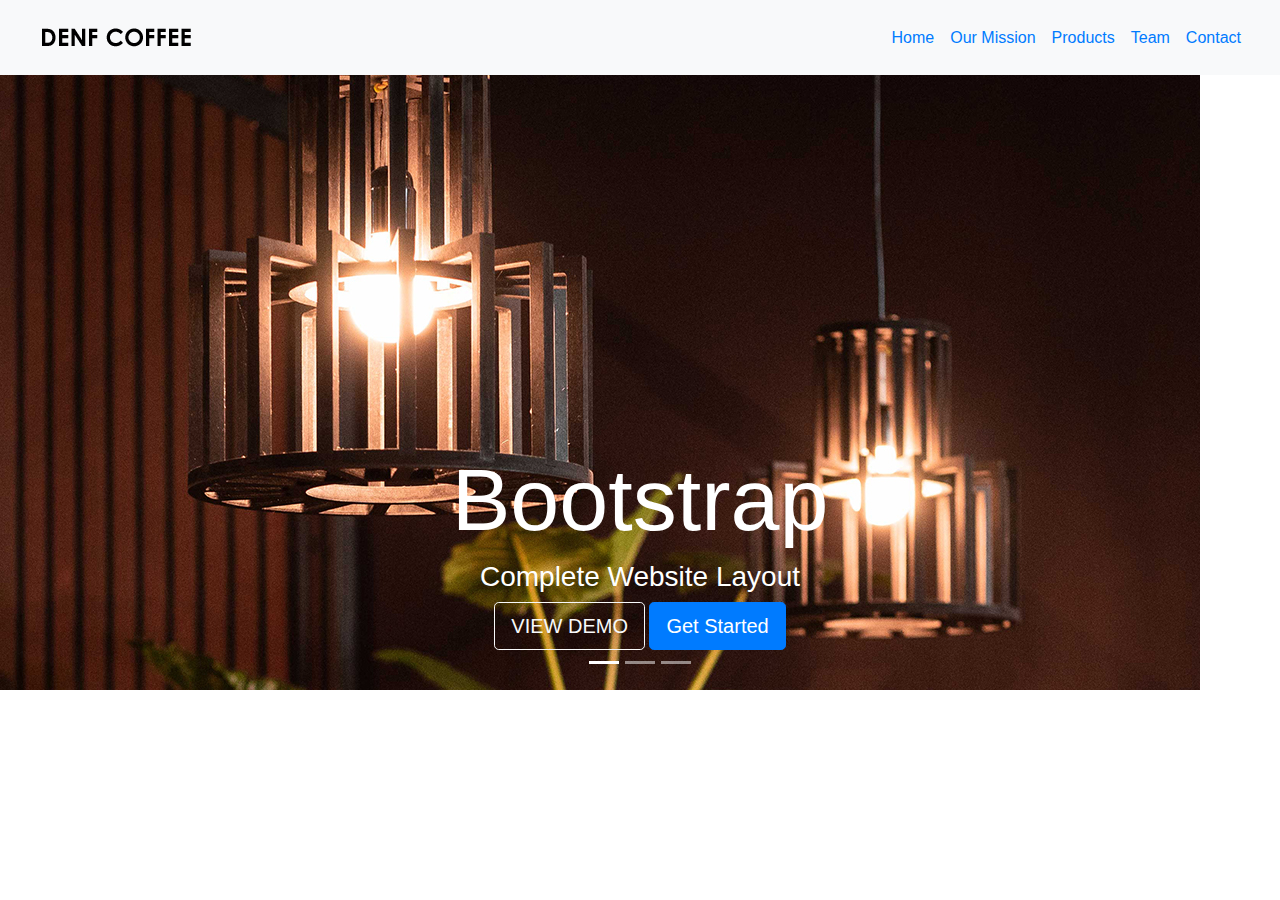
==== index.html @ 69b0d16e "added files + structure + started the site" ====
<!doctype html>
<html lang="en">
  <head>
    <!-- Required meta tags -->
    <meta charset="utf-8">
    <meta name="viewport" content="width=device-width, initial-scale=1, shrink-to-fit=no">
	<title>DENF COFFEE ROASTERS</title>
	  
    <!-- Bootstrap CSS -->
    <link rel="stylesheet" href="css/bootstrap.min.css">

    <link href="css/styles.css" rel="stylesheet">
  </head>
	
  <body>
    
	  <!-- navigation-->
	<nav class="navbar navbar-expand-md navbar-ligt bg-light sticky-top">
	<div class="container-fluid">
		<a class="navbar-brand" href="index.html"><img  src="images/DENF_logo-V2.png" alt="DENF logo"></a>
		<button class="navbar-toggler" type="button" data-toggle="collapse" data-target="#navbarResponsive">
		<span class="navbar-toggler-icon"></span>
		</button>
		<div class="collapse navbar-collapse" id="navbarResponsive">
		<ul class="navbar-nav ml-auto">
			<li class="nav-item active">
				<a class="nav-link" href="#">Home</a>
			</li> 
			<li class="nav-item">
				<a class="nav-link" href="#">Our Mission</a>
			</li> 			
			<li class="nav-item">
				<a class="nav-link" href="#">Products</a>
			</li>
			<li class="nav-item">
				<a class="nav-link" href="#">Team</a>
			</li>
			<li class="nav-item">
				<a class="nav-link" href="#">Contact</a>
			</li>
		</ul>
	</div>		
</div>
</nav>

<!--Image Slider-->
<div  id="slides" class="carousel slide" data-ride="carousel">
<ul class="carousel-indicators">
	<li data-target="#slides" data-slide-to="0" class="active"></li>
	<li data-target="#slides" data-slide-to="0"></li>
	<li data-target="#slides" data-slide-to="0"></li>
</ul>
<div class="carousel-inner">
	<div class="carousel-item active">
		<img src="images/background-1.jpg" alt="lamps">	
		<div class="carousel-caption">
			<h1 class="display-2">Bootstrap</h1>
			<h3>Complete Website Layout</h3>
			<button type="button" class="btn btn-outline-light btn-lg">VIEW DEMO</button> 
			<button type="button" class="btn btn-primary btn-lg">Get Started</button>
		</div>
	</div>
	<div class="carousel-item">
		<img src="images/background-2.jpg" alt="table">	
	</div>
	<div class="carousel-item">
		<img src="images/background-3.jpg" alt="latte-art">	
	</div>
</div>
</div>

<!--Jumbotron--> 
	  
	  

	  
	  
	  
	  

    <!-- Optional JavaScript -->
    <!-- jQuery first, then Popper.js, then Bootstrap JS -->
    <script src="js/jquery-3.5.0.slim.min.js"></script>
    <script src="js/bootstrap.bundle.min.js"></script>
  </body>
</html>
---- css/styles.css ----
@charset "utf-8";
/* CSS Document */

@import url('https://fonts.googleapis.com/css?family=Poppins:400,500,700');











/*---Media Queries --*/
@media (max-width: 992px) {

  }
@media (max-width: 768px) {
  
}
@media (max-width: 576px) {
  
}


/*---Firefox Bug Fix --*/
.carousel-item {
  transition: -webkit-transform 0.5s ease;
  transition: transform 0.5s ease;
  transition: transform 0.5s ease, -webkit-transform 0.5s ease;
  -webkit-backface-visibility: visible;
  backface-visibility: visible;
}
/*--- Fixed Background Image --*/
figure {
  position: relative;
  width: 100%;
  height: 60%;
  margin: 0!important;
}
.fixed-wrap {
  clip: rect(0, auto, auto, 0);
  position: absolute;
  top: 0;
  left: 0;
  width: 100%;
  height: 100%;
}
#fixed {
  background-image: url('img/mac.png');
  position: fixed;
  display: block;
  top: 0;
  left: 0;
  width: 100%;
  height: 100%;
  background-size: cover;
  background-position: center center;
  -webkit-transform: translateZ(0);
          transform: translateZ(0);
  will-change: transform;
}
/*--- Bootstrap Padding Fix --*/
[class*="col-"] {
    padding: 1rem;
}
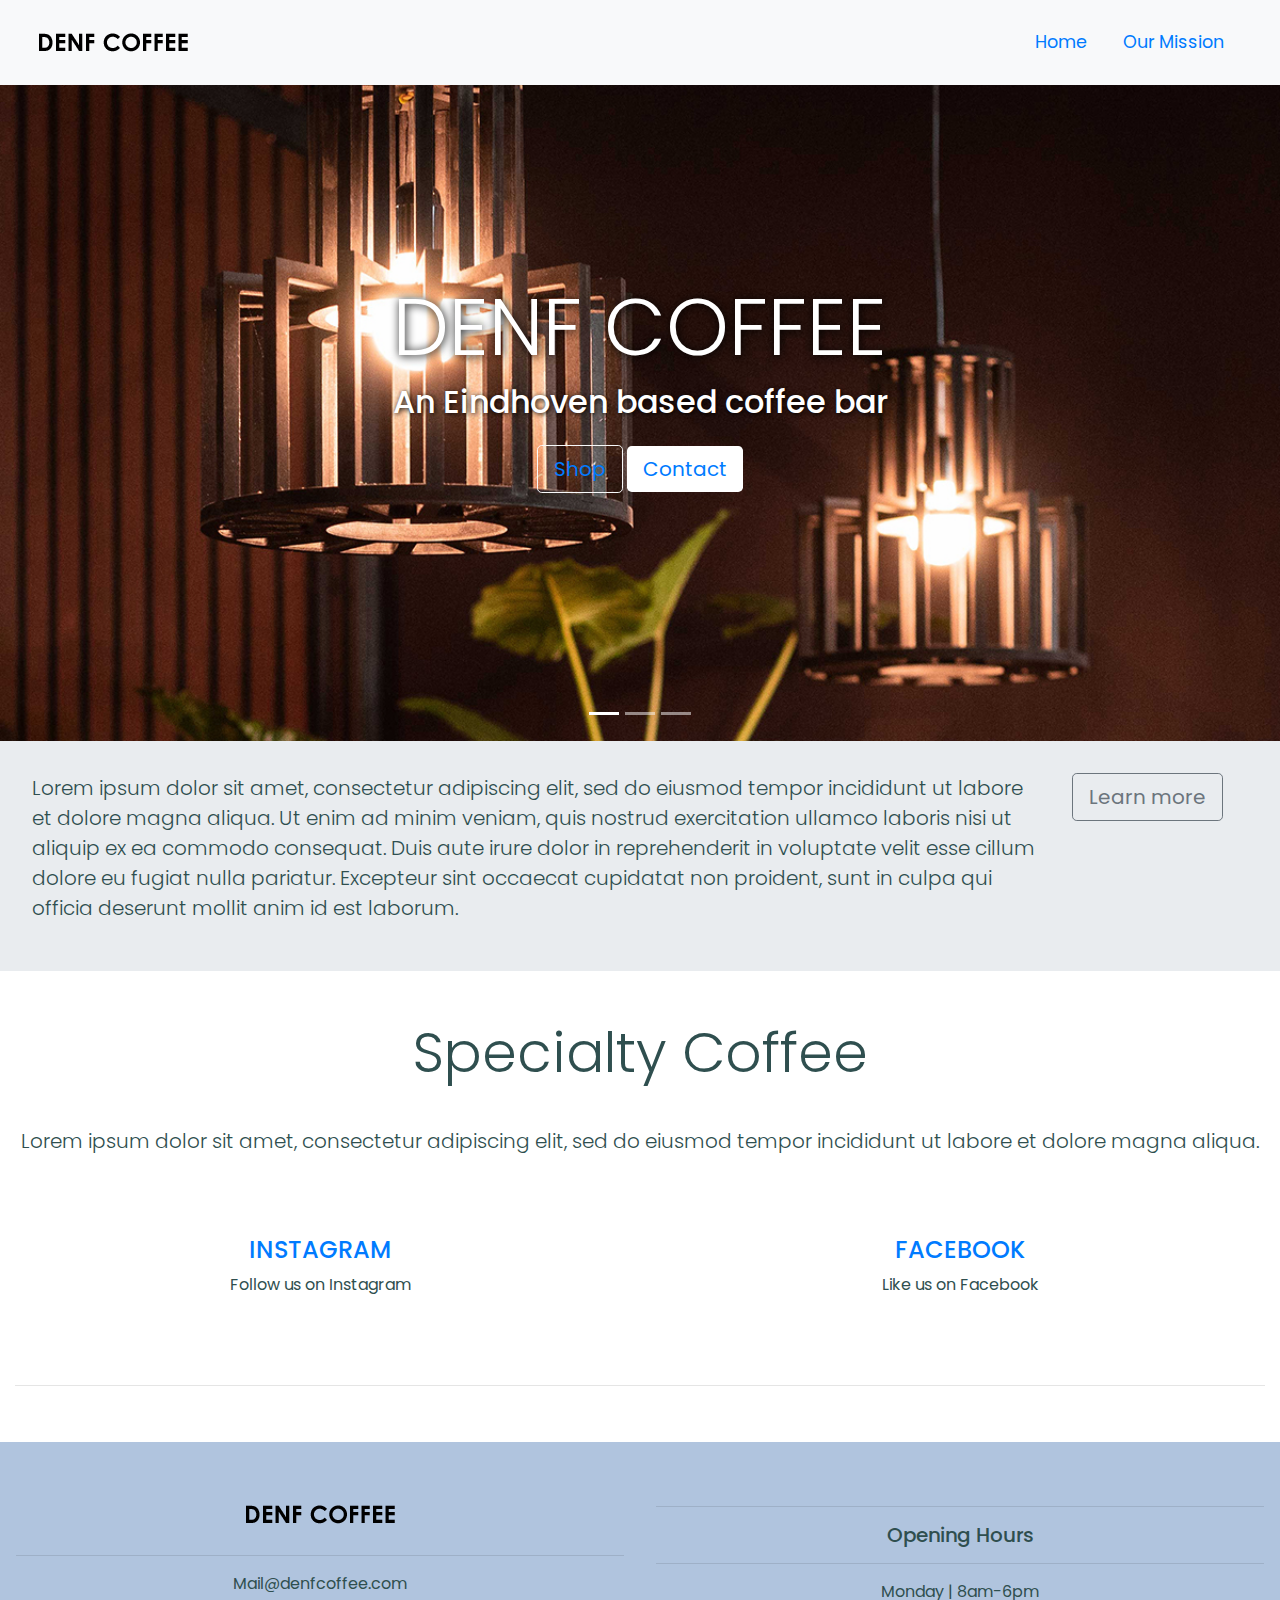
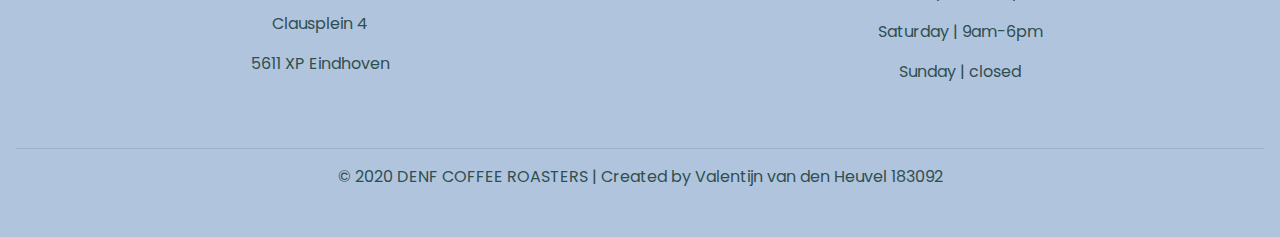
==== commit 7891802d: "finished html and css almost. linked both html files with hyperlinks" ====
--- a/index.html
+++ b/index.html
@@ -4,7 +4,7 @@
     <!-- Required meta tags -->
     <meta charset="utf-8">
     <meta name="viewport" content="width=device-width, initial-scale=1, shrink-to-fit=no">
-	<title>DENF COFFEE ROASTERS</title>
+	<title>DENF COFFEE</title>
 	  
     <!-- Bootstrap CSS -->
     <link rel="stylesheet" href="css/bootstrap.min.css">
@@ -18,26 +18,17 @@
 	<nav class="navbar navbar-expand-md navbar-ligt bg-light sticky-top">
 	<div class="container-fluid">
 		<a class="navbar-brand" href="index.html"><img  src="images/DENF_logo-V2.png" alt="DENF logo"></a>
-		<button class="navbar-toggler" type="button" data-toggle="collapse" data-target="#navbarResponsive">
-		<span class="navbar-toggler-icon"></span>
-		</button>
-		<div class="collapse navbar-collapse" id="navbarResponsive">
+		<button class="navbar-toggler" type="button" data-toggle="collapse" data-target="#navbarNav" aria-controls="navbarNav" aria-expanded="false" aria-label="Toggle navigation">
+    	<span class="navbar-toggler-icon"></span>
+  		</button>
+		<div class="collapse navbar-collapse" id="navbarNav">
 		<ul class="navbar-nav ml-auto">
 			<li class="nav-item active">
-				<a class="nav-link" href="#">Home</a>
+				<a class="nav-link" href="index.html">Home</a>
 			</li> 
 			<li class="nav-item">
-				<a class="nav-link" href="#">Our Mission</a>
+				<a class="nav-link" href="Our_mission.html">Our Mission</a>
 			</li> 			
-			<li class="nav-item">
-				<a class="nav-link" href="#">Products</a>
-			</li>
-			<li class="nav-item">
-				<a class="nav-link" href="#">Team</a>
-			</li>
-			<li class="nav-item">
-				<a class="nav-link" href="#">Contact</a>
-			</li>
 		</ul>
 	</div>		
 </div>
@@ -54,10 +45,15 @@
 	<div class="carousel-item active">
 		<img src="images/background-1.jpg" alt="lamps">	
 		<div class="carousel-caption">
-			<h1 class="display-2">Bootstrap</h1>
-			<h3>Complete Website Layout</h3>
-			<button type="button" class="btn btn-outline-light btn-lg">VIEW DEMO</button> 
-			<button type="button" class="btn btn-primary btn-lg">Get Started</button>
+			<h1 class="display-2">DENF COFFEE</h1>
+			<h3>An Eindhoven based coffee bar</h3>
+			<button type="button" class="btn btn-outline-light btn-lg">
+			<a href="https://www.instagram.com/denf_coffee/?hl=nl">Shop</a></button> 
+			<button type="button" class="btn btn-primary btn-lg">
+			<a href="https://www.instagram.com/denf_coffee/?hl=nl">Contact</a></button>
+			
+
+			
 		</div>
 	</div>
 	<div class="carousel-item">
@@ -70,10 +66,73 @@
 </div>
 
 <!--Jumbotron--> 
+<div class="container-fluid">
+<div class="row jumbotron">
+	<div class="col-xs-12 col-sm-12 col-md-9 col-lg-9 col-xl-10"> 
+		<p class="lead">Lorem ipsum dolor sit amet, consectetur adipiscing elit, sed do eiusmod tempor incididunt ut labore et dolore magna aliqua. Ut enim ad minim veniam, quis nostrud exercitation ullamco laboris nisi ut aliquip ex ea commodo consequat. Duis aute irure dolor in reprehenderit in voluptate velit esse cillum dolore eu fugiat nulla pariatur. Excepteur sint occaecat cupidatat non proident, sunt in culpa qui officia deserunt mollit anim id est laborum.</p>
+	</div>
+	<div class="col-xs-12 col-sm-12 col-md-3 col-lg-3 col-xl-2">
+	<a href="https://www.instagram.com/denf_coffee/?hl=nl"><button type="button" class="btn btn-outline-secondary btn-lg">Learn more</button></a>
+		</div>
+</div>
+</div>
 	  
+<!-- Welcome--> 
+<div class="container-fluid padding">
+<div class="row weclome text-center">
+	<div class="col-12">
+		<h1 class="display-4">Specialty Coffee</h1>
+	</div>
+	<hr>
+	<div class="col-12">
+		<p class="lead">Lorem ipsum dolor sit amet, consectetur adipiscing elit, sed do eiusmod tempor incididunt ut labore et dolore magna aliqua.</p></div>
+</div>
+</div>
+	
+<!--social media icons-->
+<div class="container-fluid padding">
+<div class="row text-center padding">
+	<div class="col-xs-12 col-sm-6">
+		<h4><a href="https://www.instagram.com/denf_coffee/?hl=nl">INSTAGRAM</a></h4>
+		<p>Follow us on Instagram</p>
+	</div>
+	<div class="col-xs-12 col-sm-6">
+		<h4><a href="https://nl-nl.facebook.com/denfcoffee">FACEBOOK</a></h4>
+		<p>Like us on Facebook</p>
+	</div>
+		
+	
+</div>
+<hr class="my-4">
+</div>
 	  
 
-	  
+<!--footer-->
+<footer>
+<div class="container-fluid padding">
+<div class="row text-center">
+	<div class="col-md-6">
+		<img src="images/DENF_logo-V2.png" alt="DENF logo">
+		<hr class="light">
+		<p>Mail@denfcoffee.com</p>
+		<p>Clausplein 4</p>
+		<p>5611 XP Eindhoven</p>
+	</div>	
+	<div class="col-md-6">
+		<hr class="light">
+		<h5>Opening Hours</h5>
+		<hr class="light">
+		<p>Monday | 8am-6pm</p>
+		<p>Saturday | 9am-6pm</p>
+		<p>Sunday | closed</p>
+	</div>
+	<div class="col-12">
+		<hr class="light">
+		<h7>&copy; 2020 DENF COFFEE ROASTERS | Created by Valentijn van den Heuvel 183092</h7>
+	</div>	
+</div>
+</div>
+</footer>  
 	  
 	  
 	  
--- a/css/styles.css
+++ b/css/styles.css
@@ -3,13 +3,82 @@
 
 @import url('https://fonts.googleapis.com/css?family=Poppins:400,500,700');
 
+html, body {
+	height: 100%;
+	width: 100;
+	font-family: 'Poppins', sans-serif; 
+	color: darkslategray; 
+}
 
+.navbar{
+	padding: 0.8rem; 
+}
 
+.navbar-nav li {
+	padding-right: 20px; 
+}
 
+.nav-link { 
+	font-size: 1.1em !important;
+}
 
+.carousel-inner img { 
+width: 100%;
+height: 100%; 
+}
 
+.carousel-caption { 
+position: absolute;
+top: 50%; 
+transform: translateY(-50%);	
+}
 
+.carousel-caption h1 {
+font-size: 500%;
+text-transform: uppercase; 
+text-shadow: 1px 1px 10px black; 
+}
 
+.carousel-caption h3{
+font-size: 200%;
+font-weight: 500; 
+text-shadow: 1px 1px 5px black; 
+padding-bottom: 1rem; 
+}
+
+.btn-primary{
+background-color: white; 
+border: none; 	
+}
+
+.jumbotron {
+border-radius: 0; 
+padding: 1rem;
+}
+
+.padding{
+padding-bottom: 2rem; 
+	
+}	
+
+.welcome {
+	width: 75%;
+	margin: 0 auto;
+	padding-top: 2rem; 
+}
+
+.welcome hr {
+border-top: 2px solid steelblue;
+width: 95%; 
+margin-top: 0.3rem; 
+margin-bottom: 1rem; 
+}
+
+footer{
+background-color: lightsteelblue;
+padding-top: 2rem; 
+text-color: white; 
+}
 
 
 
@@ -18,7 +87,25 @@
 
   }
 @media (max-width: 768px) {
-  
+  .carousel-caption { 
+top: 45%; 
+}
+
+.carousel-caption h1 {
+font-size: 350%;
+}
+
+.carousel-caption h3{
+font-size: 140%;
+font-weight: 400; 
+padding-bottom: 0.2rem; 
+}
+
+.carousel-caption .btn {
+font-size: 95%; 
+padding: 8px; 14px; 	
+}
+	
 }
 @media (max-width: 576px) {
   
@@ -67,3 +154,22 @@
     padding: 1rem;
 }
 
+
+
+/*
+Extra small (xs) devices (portrait phones, less than 576px)
+No media query since this is the default in Bootstrap
+
+Small (sm) devices (landscape phones, 576px and up)
+@media (min-width: 576px) { ... }
+
+Medium (md) devices (tablets, 768px and up)
+@media (min-width: 768px) { ... }
+
+Large (lg) devices (desktops, 992px and up)
+@media (min-width: 992px) { ... }
+
+Extra (xl) large devices (large desktops, 1200px and up)
+@media (min-width: 1200px) { ... }
+*/
+
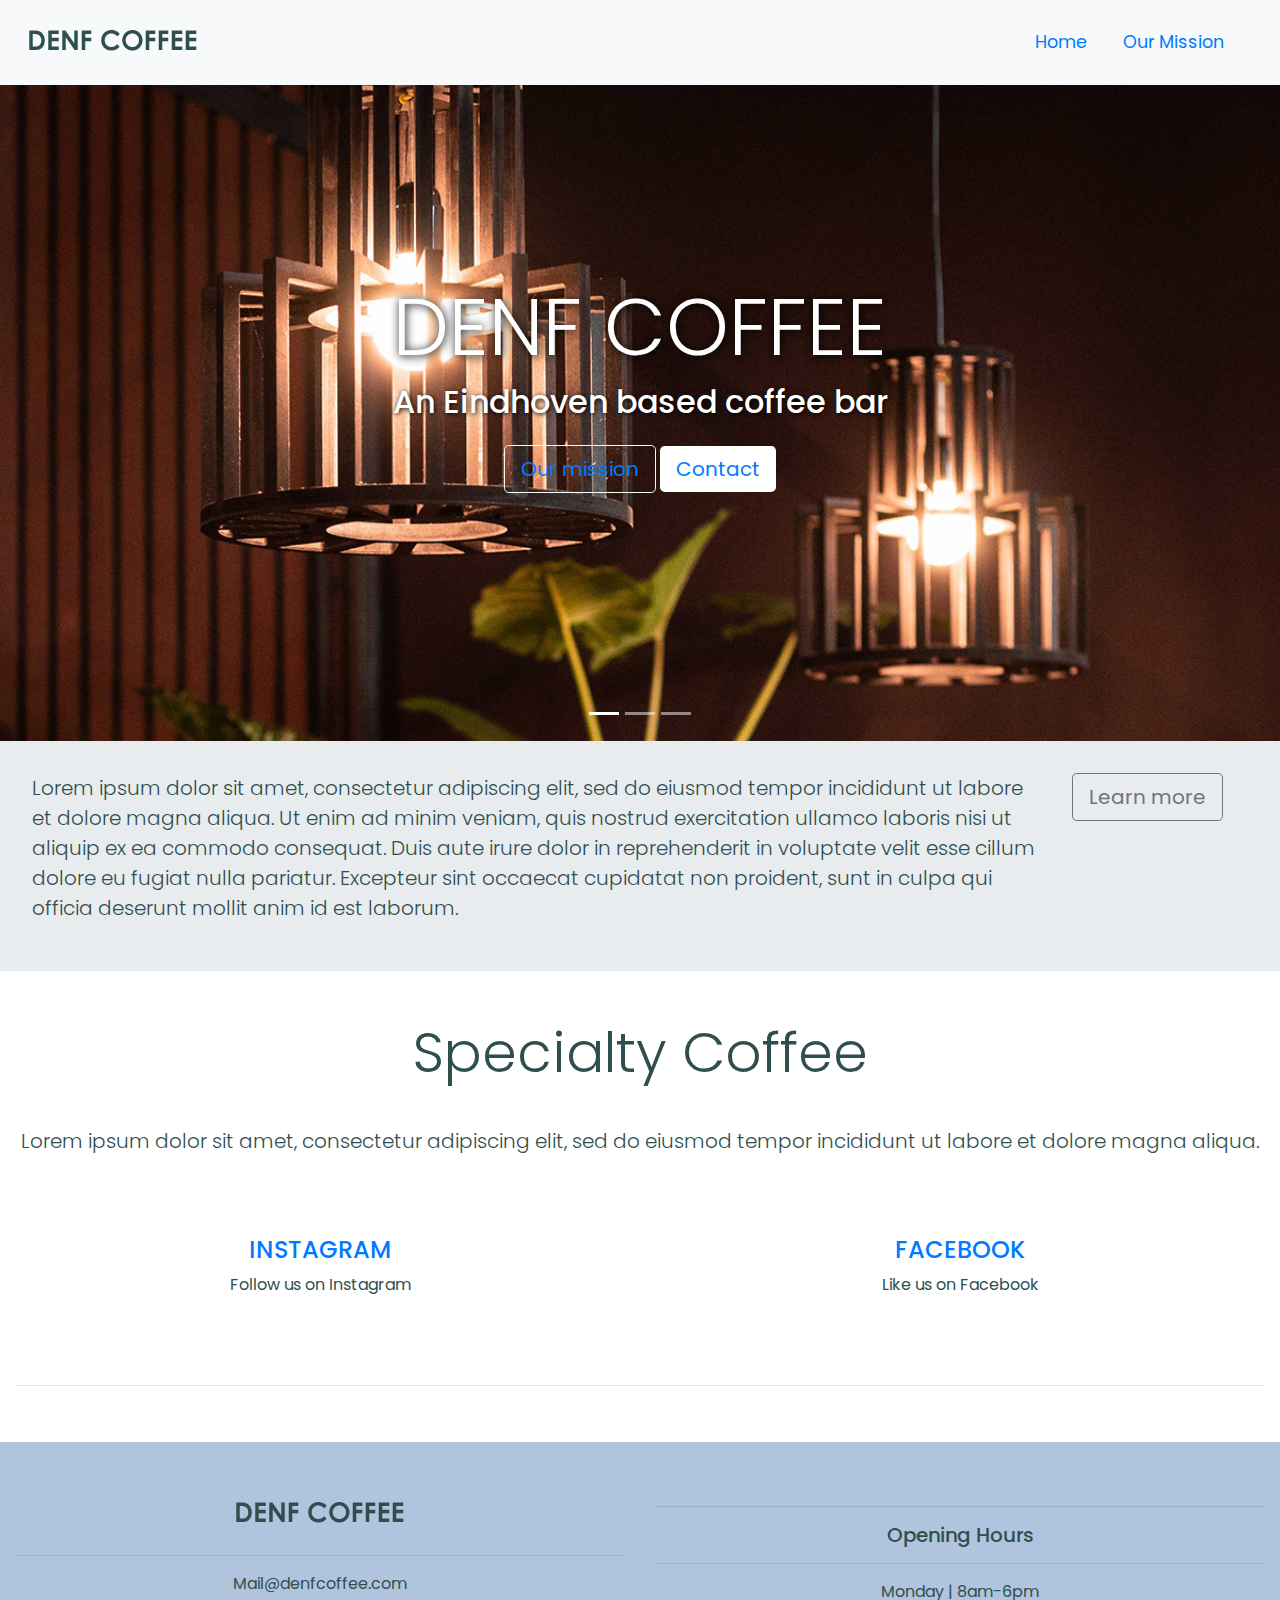
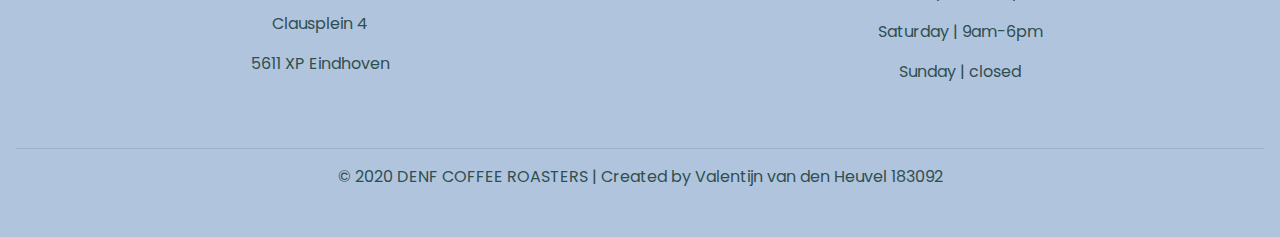
==== commit b088b925: "updated logo color and page liking" ====
--- a/index.html
+++ b/index.html
@@ -17,7 +17,7 @@
 	  <!-- navigation-->
 	<nav class="navbar navbar-expand-md navbar-ligt bg-light sticky-top">
 	<div class="container-fluid">
-		<a class="navbar-brand" href="index.html"><img  src="images/DENF_logo-V2.png" alt="DENF logo"></a>
+		<a class="navbar-brand" href="index.html"><img  src="images/DENF_logo-V3.png" alt="DENF logo"></a>
 		<button class="navbar-toggler" type="button" data-toggle="collapse" data-target="#navbarNav" aria-controls="navbarNav" aria-expanded="false" aria-label="Toggle navigation">
     	<span class="navbar-toggler-icon"></span>
   		</button>
@@ -48,7 +48,7 @@
 			<h1 class="display-2">DENF COFFEE</h1>
 			<h3>An Eindhoven based coffee bar</h3>
 			<button type="button" class="btn btn-outline-light btn-lg">
-			<a href="https://www.instagram.com/denf_coffee/?hl=nl">Shop</a></button> 
+			<a href="Our_mission.html">Our mission</a></button> 
 			<button type="button" class="btn btn-primary btn-lg">
 			<a href="https://www.instagram.com/denf_coffee/?hl=nl">Contact</a></button>
 			
@@ -112,7 +112,7 @@
 <div class="container-fluid padding">
 <div class="row text-center">
 	<div class="col-md-6">
-		<img src="images/DENF_logo-V2.png" alt="DENF logo">
+		<img src="images/DENF_logo-V3.png" alt="DENF logo">
 		<hr class="light">
 		<p>Mail@denfcoffee.com</p>
 		<p>Clausplein 4</p>
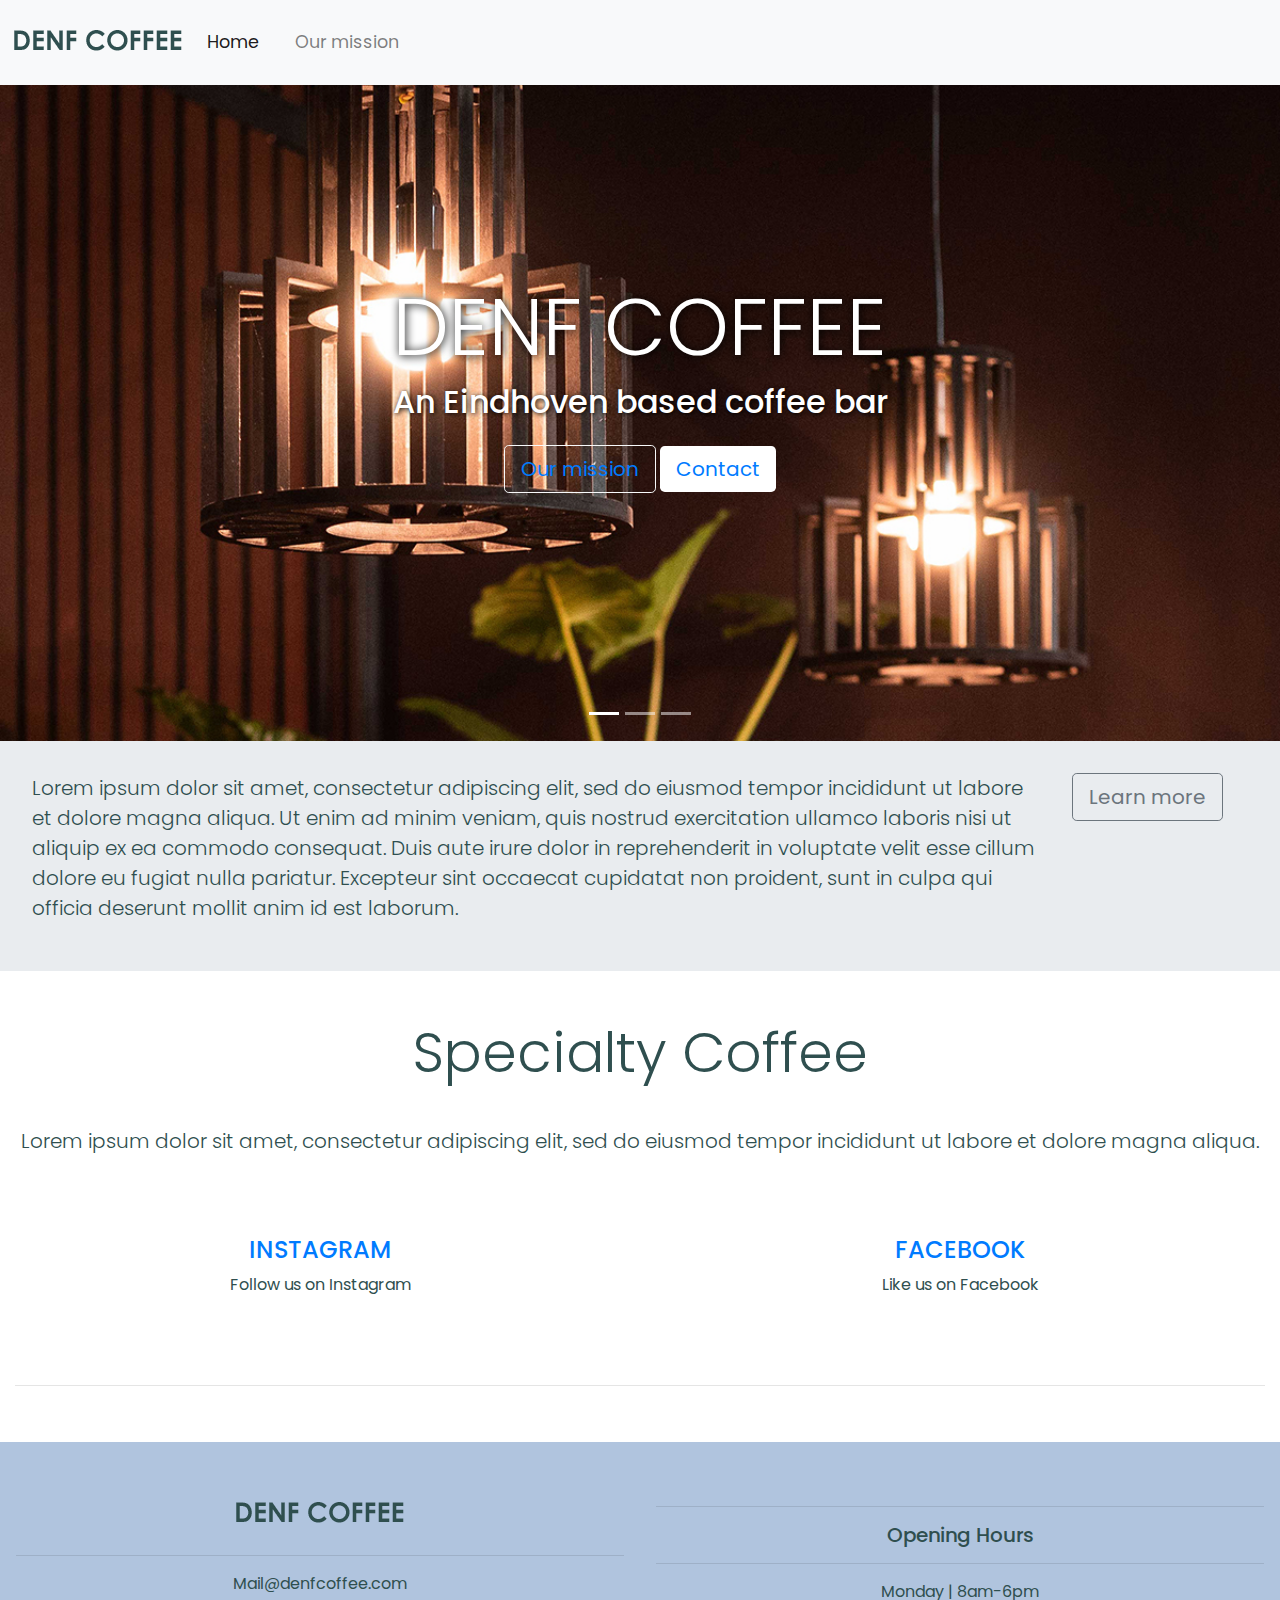
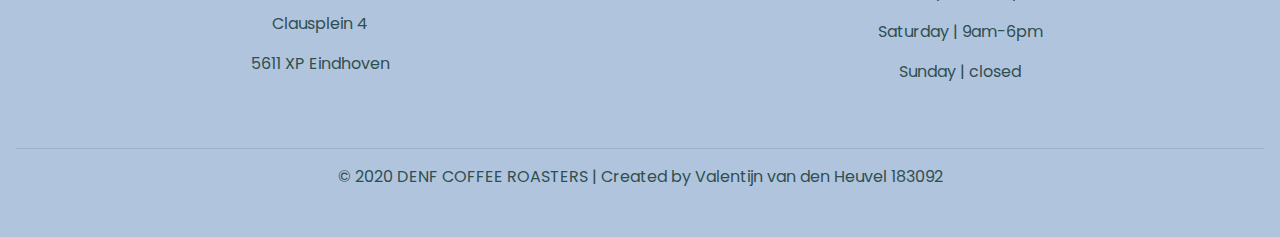
==== commit a16f5fbd: "fixed the navbar html" ====
--- a/index.html
+++ b/index.html
@@ -14,26 +14,25 @@
 	
   <body>
     
-	  <!-- navigation-->
-	<nav class="navbar navbar-expand-md navbar-ligt bg-light sticky-top">
-	<div class="container-fluid">
-		<a class="navbar-brand" href="index.html"><img  src="images/DENF_logo-V3.png" alt="DENF logo"></a>
-		<button class="navbar-toggler" type="button" data-toggle="collapse" data-target="#navbarNav" aria-controls="navbarNav" aria-expanded="false" aria-label="Toggle navigation">
-    	<span class="navbar-toggler-icon"></span>
-  		</button>
-		<div class="collapse navbar-collapse" id="navbarNav">
-		<ul class="navbar-nav ml-auto">
-			<li class="nav-item active">
-				<a class="nav-link" href="index.html">Home</a>
-			</li> 
-			<li class="nav-item">
-				<a class="nav-link" href="Our_mission.html">Our Mission</a>
-			</li> 			
-		</ul>
-	</div>		
-</div>
-</nav>
 
+<!-- nav bar 2.0-->
+	  		<nav class="navbar navbar-expand-lg navbar-light bg-light">
+		  <a class="navbar-brand" href="index.html"><img src="images/DENF_logo-V3.png" alt="logo"></a>
+		  <button class="navbar-toggler" type="button" data-toggle="collapse" data-target="#navbarSupportedContent" aria-controls="navbarSupportedContent" aria-expanded="false" aria-label="Toggle navigation">
+			<span class="navbar-toggler-icon"></span>
+		  </button>
+
+		  <div class="collapse navbar-collapse" id="navbarSupportedContent">
+			<ul class="navbar-nav mr-auto">
+			  <li class="nav-item active">
+				<a class="nav-link" href="index.html">Home<span class="sr-only">(current)</span></a>
+			  </li>
+			  <li class="nav-item">
+				<a class="nav-link" href="Our_mission.html">Our mission</a>
+			  </li>
+			  </ul>
+          </div>
+        </nav>
 <!--Image Slider-->
 <div  id="slides" class="carousel slide" data-ride="carousel">
 <ul class="carousel-indicators">
--- a/css/styles.css
+++ b/css/styles.css
@@ -20,6 +20,7 @@
 
 .nav-link { 
 	font-size: 1.1em !important;
+	color: darkslategray; 
 }
 
 .carousel-inner img { 
@@ -43,7 +44,7 @@
 font-size: 200%;
 font-weight: 500; 
 text-shadow: 1px 1px 5px black; 
-padding-bottom: 1rem; 
+padding-bottom: 1rem;  
 }
 
 .btn-primary{
@@ -80,7 +81,11 @@
 text-color: white; 
 }
 
-
+.strong { 
+text-weight: bold; 
+font-style: italic; 
+	
+}
 
 /*---Media Queries --*/
 @media (max-width: 992px) {
@@ -103,7 +108,7 @@
 
 .carousel-caption .btn {
 font-size: 95%; 
-padding: 8px; 14px; 	
+padding: 8px 14px; 	
 }
 	
 }
